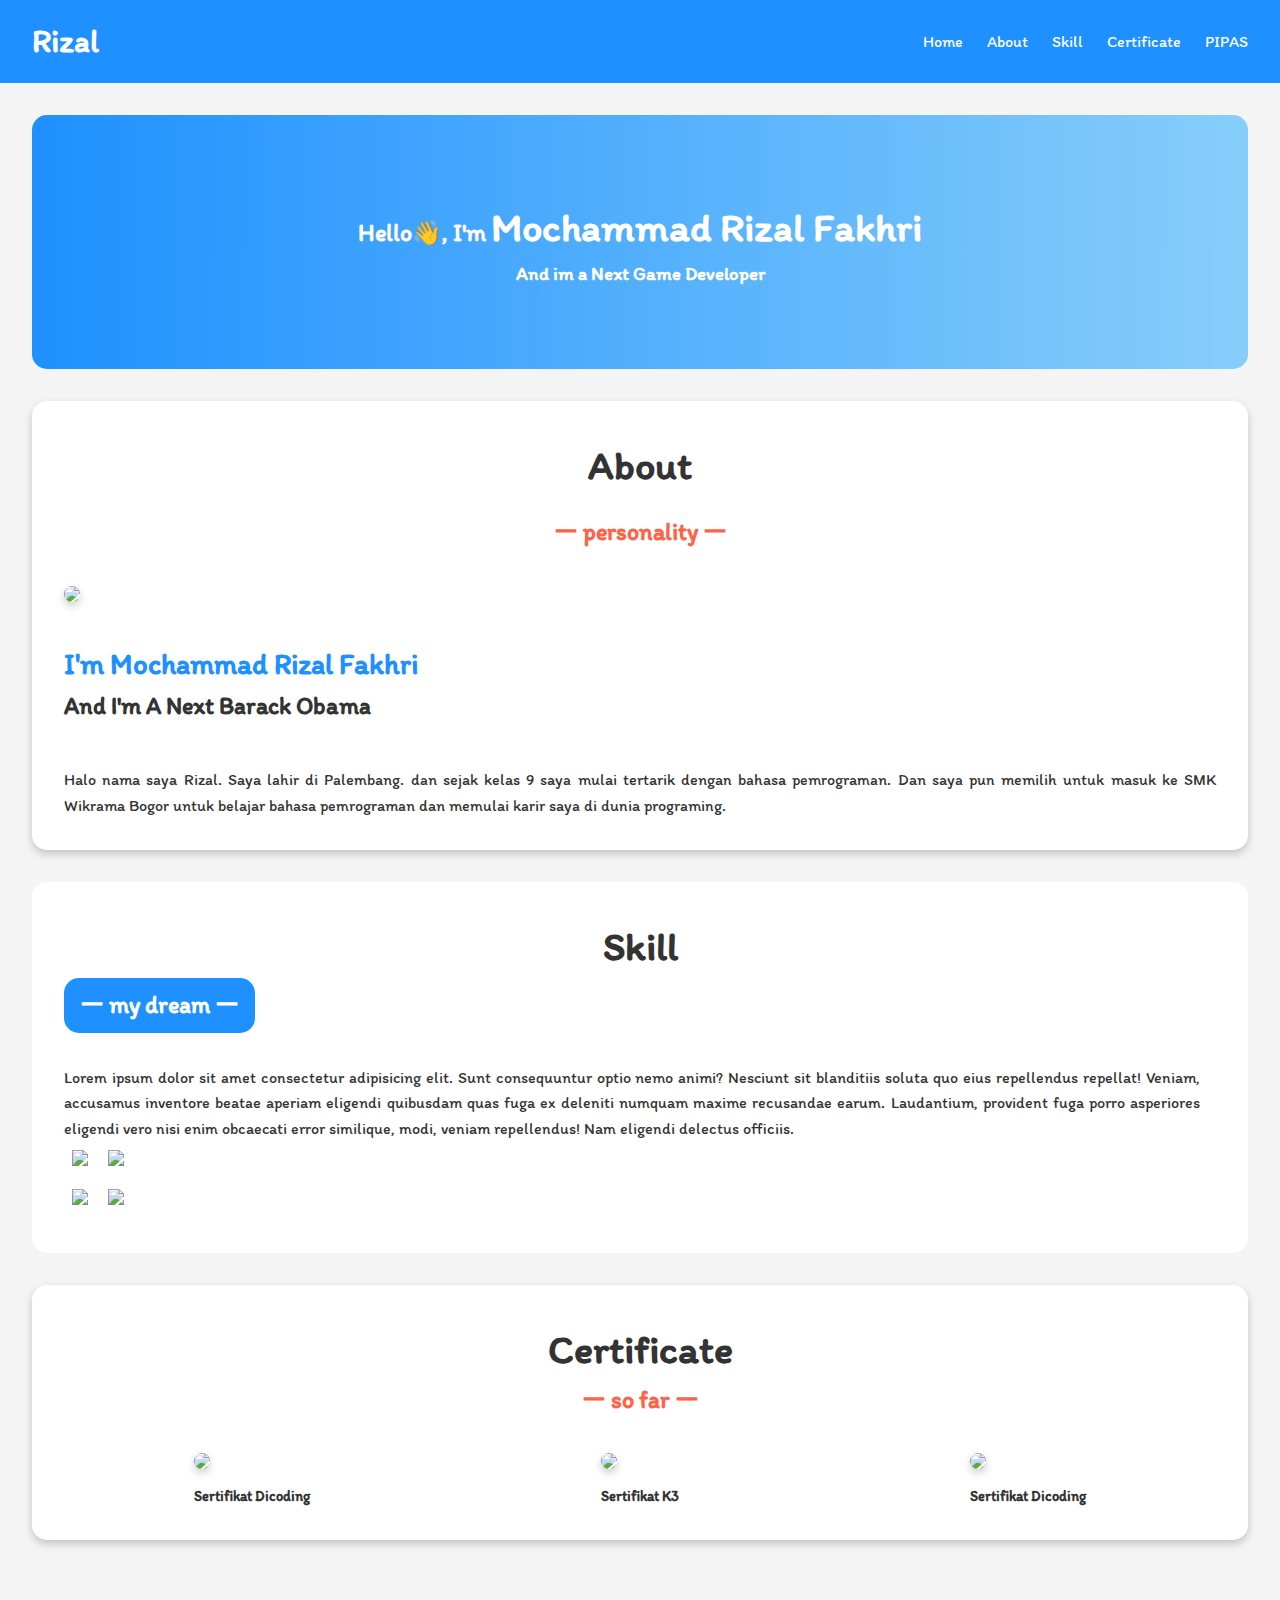
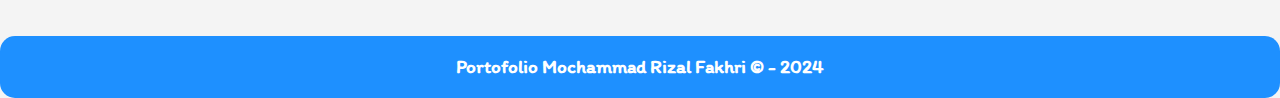
==== index.html @ a4b9734d "rizal-porto" ====
<!DOCTYPE html>
<html lang="en">
<head>
    <meta charset="UTF-8">
    <meta name="viewport" content="width=device-width, initial-scale=1.0">
    <link rel="stylesheet" href="gaya.css">
    <link rel="preconnect" href="https://fonts.googleapis.com">
    <link rel="preconnect" href="https://fonts.gstatic.com" crossorigin>
    <link href="https://fonts.googleapis.com/css2?family=Itim&display=swap" rel="stylesheet">
    <title>Rizal Portofolio</title>
</head>
    <body>
        <header>
            <h1><a href="#home" class="header-a-home">Rizal</a></h1>
            <nav>
                <ul>
                    <li><a href="#home">Home</a></li>
                    <li><a href="#about">About</a></li>
                    <li><a href="#skill">Skill</a></li>
                    <li><a href="#certificate">Certificate</a></li>
                    <li><a href="pipas.html">PIPAS</a></li>
                </ul>
            </nav>
        </header>
        <main>

            <!-- Home -->
            <article id="home" class="article-home">
                <h2>Hello👋, I'm <span class="article-home-name">Mochammad Rizal Fakhri</span></h2>
                <h3>And im a Next <span class="article-home-h31">Game Developer</span></h3>
            </article>

            <!-- About -->
            <article id="about" class="about">
                <div class="about-title">
                    <h1>About</h1>
                    <h2>ー <span class="about-h2-text">personality</span> ー</h2>
                </div>
                <div class="article-about">
                    <div class="article-about-img">
                        <img src="fotoprofile.jpg" href="Foto diri saya">
                    </div>
                    <div class="article-about-desk">
                        <h1>I'm <span class="article-about-desk-name">Mochammad Rizal Fakhri</span></h1>
                        <h2>And I'm A Next Barack Obama</h2><br>
                        <p>
                            Halo nama saya Rizal. Saya lahir di Palembang.
                            dan sejak kelas 9 saya mulai tertarik dengan bahasa pemrograman.
                            Dan saya pun memilih untuk masuk ke SMK Wikrama Bogor untuk belajar
                            bahasa pemrograman dan memulai karir saya di dunia programing.
                        </p>
                    </div>
                </div>
            </article>

            <!-- Skill -->
            <article id="skill" class="article-skill">
                <div class="article-skill-heading">
                    <h1>Skill</h1>
                    <h2>ー <span class="skill-h2">my dream</span> ー</h2><br>
                </div>
                <div class="article-skill-desk-img">
                    <div class="article-skill-desk">
                        <p>
                            Lorem ipsum dolor sit amet consectetur adipisicing elit. Sunt consequuntur optio nemo animi? Nesciunt sit blanditiis soluta quo eius repellendus repellat! Veniam, accusamus inventore beatae aperiam eligendi quibusdam quas fuga ex deleniti numquam maxime recusandae earum. Laudantium, provident fuga porro asperiores eligendi vero nisi enim obcaecati error similique, modi, veniam repellendus! Nam eligendi delectus officiis.
                        </p>
                    </div>
                    <div class="article-skill-img">
                        <img src="https://cdn.jsdelivr.net/gh/devicons/devicon@latest/icons/cplusplus/cplusplus-original.svg" />
                        <img src="https://cdn.jsdelivr.net/gh/devicons/devicon@latest/icons/html5/html5-original.svg"/><br>
                        <img src="https://cdn.jsdelivr.net/gh/devicons/devicon@latest/icons/css3/css3-original.svg" />
                        <img src="https://cdn.jsdelivr.net/gh/devicons/devicon@latest/icons/javascript/javascript-original.svg" />
                    </div>
                </div>
            </article>

            <!-- Certificate -->
            <article id="certificate" class="article-certificate">
                <h1>Certificate</h1>
                <h2>ー <span class="article-certificate-h2">so far</span> ー</h2>
                <div class="article-certificate-img">
                    <figure>
                        <img src="Screenshot 2024-11-29 101702.png" href="Sertifikat Dicoding HTML CSS">
                        <figcaption>Sertifikat Dicoding</figcaption>
                    </figure>
                    <figure>
                        <img src="screenshot-1736158545999.png" href="Sertifikat K3">
                        <figcaption>Sertifikat K3</figcaption>
                    </figure>
                    <figure>
                        <img src="Screenshot 2024-11-29 101702.png" href="Sertifikat Dicoding HTML CSS">
                        <figcaption>Sertifikat Dicoding</figcaption>
                    </figure>


        </main>
        <footer>
            <h1>Portofolio Mochammad Rizal Fakhri &copy; - 2024</h1>
        </footer>
    </body>
---- gaya.css ----
/* gaya.css */

/* General Reset */
* {
    margin: 0;
    padding: 0;
    box-sizing: border-box;
}

body {
    font-family: 'Itim', cursive;
    line-height: 1.6;
    background-color: #f4f4f4;
    color: #333;
}

header {
    display: flex;
    justify-content: space-between;
    align-items: center;
    background-color: #1e90ff;
    color: #fff;
    padding: 1rem 2rem;
    position: sticky;
    top: 0;
    z-index: 1000;
}

header h1 a {
    color: #fff;
    text-decoration: none;
    font-size: 2rem;
    font-weight: bold;
}

header nav ul {
    display: flex;
    list-style: none;
    gap: 1.5rem;
}

header nav ul li a {
    color: #fff;
    text-decoration: none;
    font-size: 1rem;
    transition: color 0.3s ease-in-out;
}

header nav ul li a:hover {
    color: #ff6347;
}

main {
    padding: 2rem;
}

/* Home Section */
.article-home {
    text-align: center;
    padding: 5rem 1rem;
    background: linear-gradient(to right, #1e90ff, #87cefa);
    color: #fff;
    border-radius: 15px;
    margin-bottom: 2rem;
}

.article-home-name {
    font-size: 2.5rem;
    font-weight: bold;
}

.article-home-h31 {
    color: #ffffff;
    font-weight: bold;
}

/* About Section */
.about {
    background-color: #ffffff;
    border-radius: 15px;
    padding: 2rem;
    margin-bottom: 2rem;
    box-shadow: 0 4px 8px rgba(0, 0, 0, 0.2);
}

.about-title h1 {
    font-size: 2.5rem;
    text-align: center;
    margin-bottom: 1rem;
}

.about-title h2 {
    text-align: center;
    color: #ff6347;
    margin-bottom: 2rem;
}

.article-about {
    display: flex;
    flex-wrap: wrap;
    gap: 2rem;
    align-items: center;
}

.article-about-img img {
    width: 100%;
    max-width: 300px;
    border-radius: 50%;
    box-shadow: 0 4px 8px rgba(0, 0, 0, 0.2);
}

.article-about-desk h1 {
    font-size: 1.8rem;
    color: #1e90ff;
}

.article-about-desk p {
    margin-top: 1rem;
    font-size: 1rem;
    text-align: justify;
}

/* Skill Section */
.article-skill {
    padding: 2rem;
    background-color: #ffffff;
    color: #333;
    border-radius: 15px;
    margin-bottom: 2rem;
}

.article-skill-heading h1 {
    text-align: center;
    font-size: 2.5rem;
}

.article-skill-heading h2 {
    text-align: center;
    margin-bottom: 2rem;
    color: #fff;
    background-color: #1e90ff;
    display: inline-block;
    padding: 0.5rem 1rem;
    border-radius: 15px;
}

.article-skill-desk-img {
    display: flex;
    flex-wrap: wrap;
    justify-content: space-between;
    align-items: center;
}

.article-skill-desk p {
    flex: 1;
    font-size: 1rem;
    text-align: justify;
    margin-right: 1rem;
}

.article-skill-img img {
    width: 70px;
    margin: 0.5rem;
    transition: transform 0.3s ease-in-out;
}

.article-skill-img img:hover {
    transform: scale(1.2);
}

/* Certificate Section */
.article-certificate {
    background-color: #fff;
    padding: 2rem;
    border-radius: 15px;
    box-shadow: 0 4px 8px rgba(0, 0, 0, 0.2);
    margin-bottom: 2rem;
}

.article-certificate h1 {
    font-size: 2.5rem;
    text-align: center;
}

.article-certificate h2 {
    text-align: center;
    color: #ff6347;
    margin-bottom: 2rem;
}

.article-certificate-img {
    display: flex;
    justify-content: space-around;
    flex-wrap: wrap;
    gap: 2rem;
}

.article-certificate-img img {
    width: 200%;
    max-width: 200px;
    border-radius: 10px;
    box-shadow: 0 4px 8px rgba(0, 0, 0, 0.2);
    transition: transform 0.3s ease-in-out;
}

.article-certificate-img img:hover {
    transform: scale(1.1);
}

.article-certificate-img figcaption {
    text-align: center;
    margin-top: 0.5rem;
    font-weight: bold;
    font-size: 0.9rem;
}

/* Footer */
footer {
    text-align: center;
    background-color: #1e90ff;
    color: #fff;
    padding: 1rem;
    margin-top: 2rem;
    font-size: 1rem;
    border-radius: 15px;
}

footer h1 {
    font-size: 1.2rem;
}

/* Responsive Design */
@media (max-width: 768px) {
    .article-about {
        flex-direction: column;
    }

    .article-skill-desk-img {
        flex-direction: column;
    }

    .article-certificate-img {
        flex-direction: column;
    }

    header nav ul {
        flex-direction: column;
        gap: 1rem;
    }
}
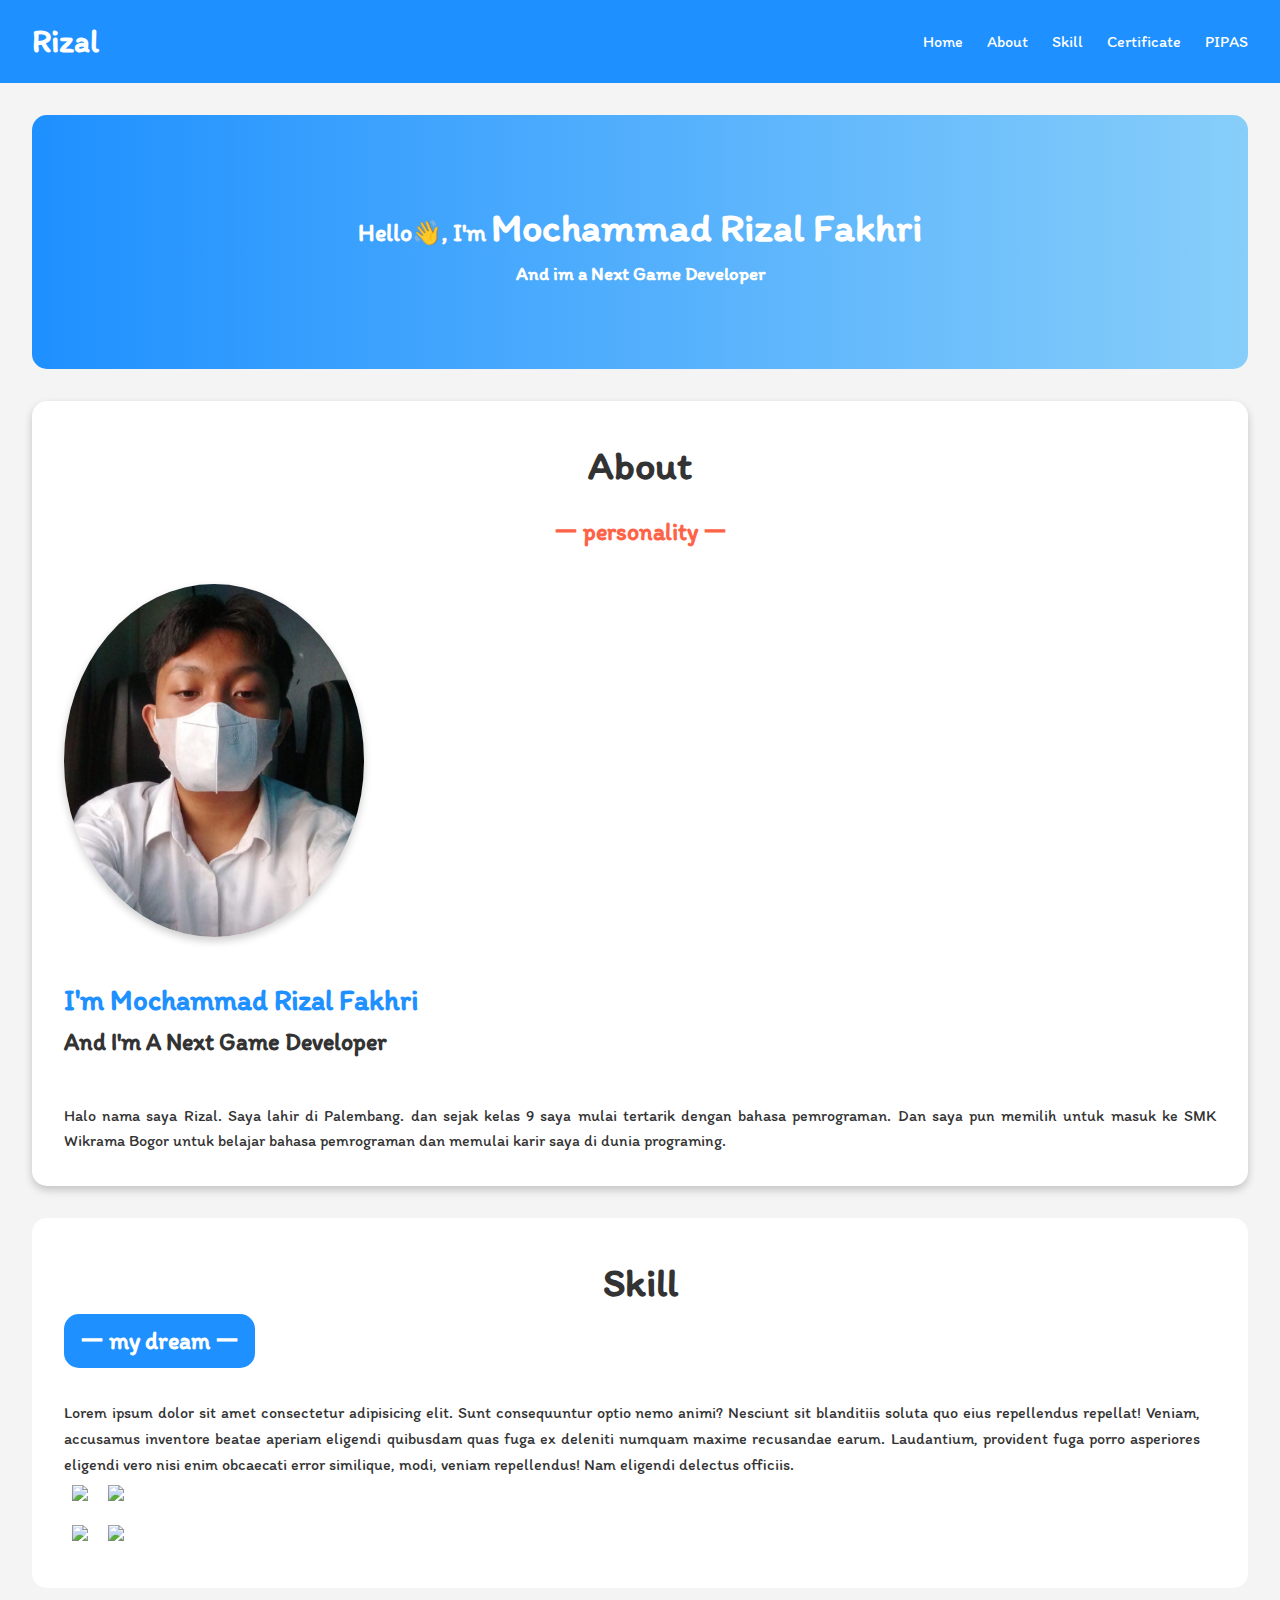
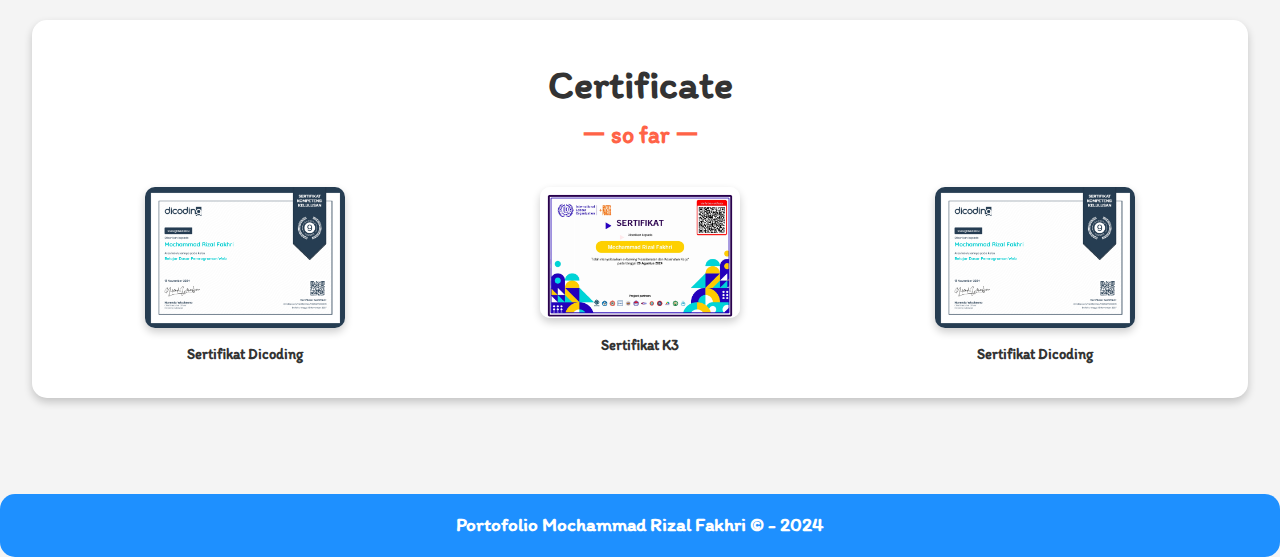
==== commit 5c42f1ed: "Add files via upload" ====
--- a/index.html
+++ b/index.html
@@ -42,7 +42,7 @@
                     </div>
                     <div class="article-about-desk">
                         <h1>I'm <span class="article-about-desk-name">Mochammad Rizal Fakhri</span></h1>
-                        <h2>And I'm A Next Barack Obama</h2><br>
+                        <h2>And I'm A Next Game Developer</h2><br>
                         <p>
                             Halo nama saya Rizal. Saya lahir di Palembang.
                             dan sejak kelas 9 saya mulai tertarik dengan bahasa pemrograman.
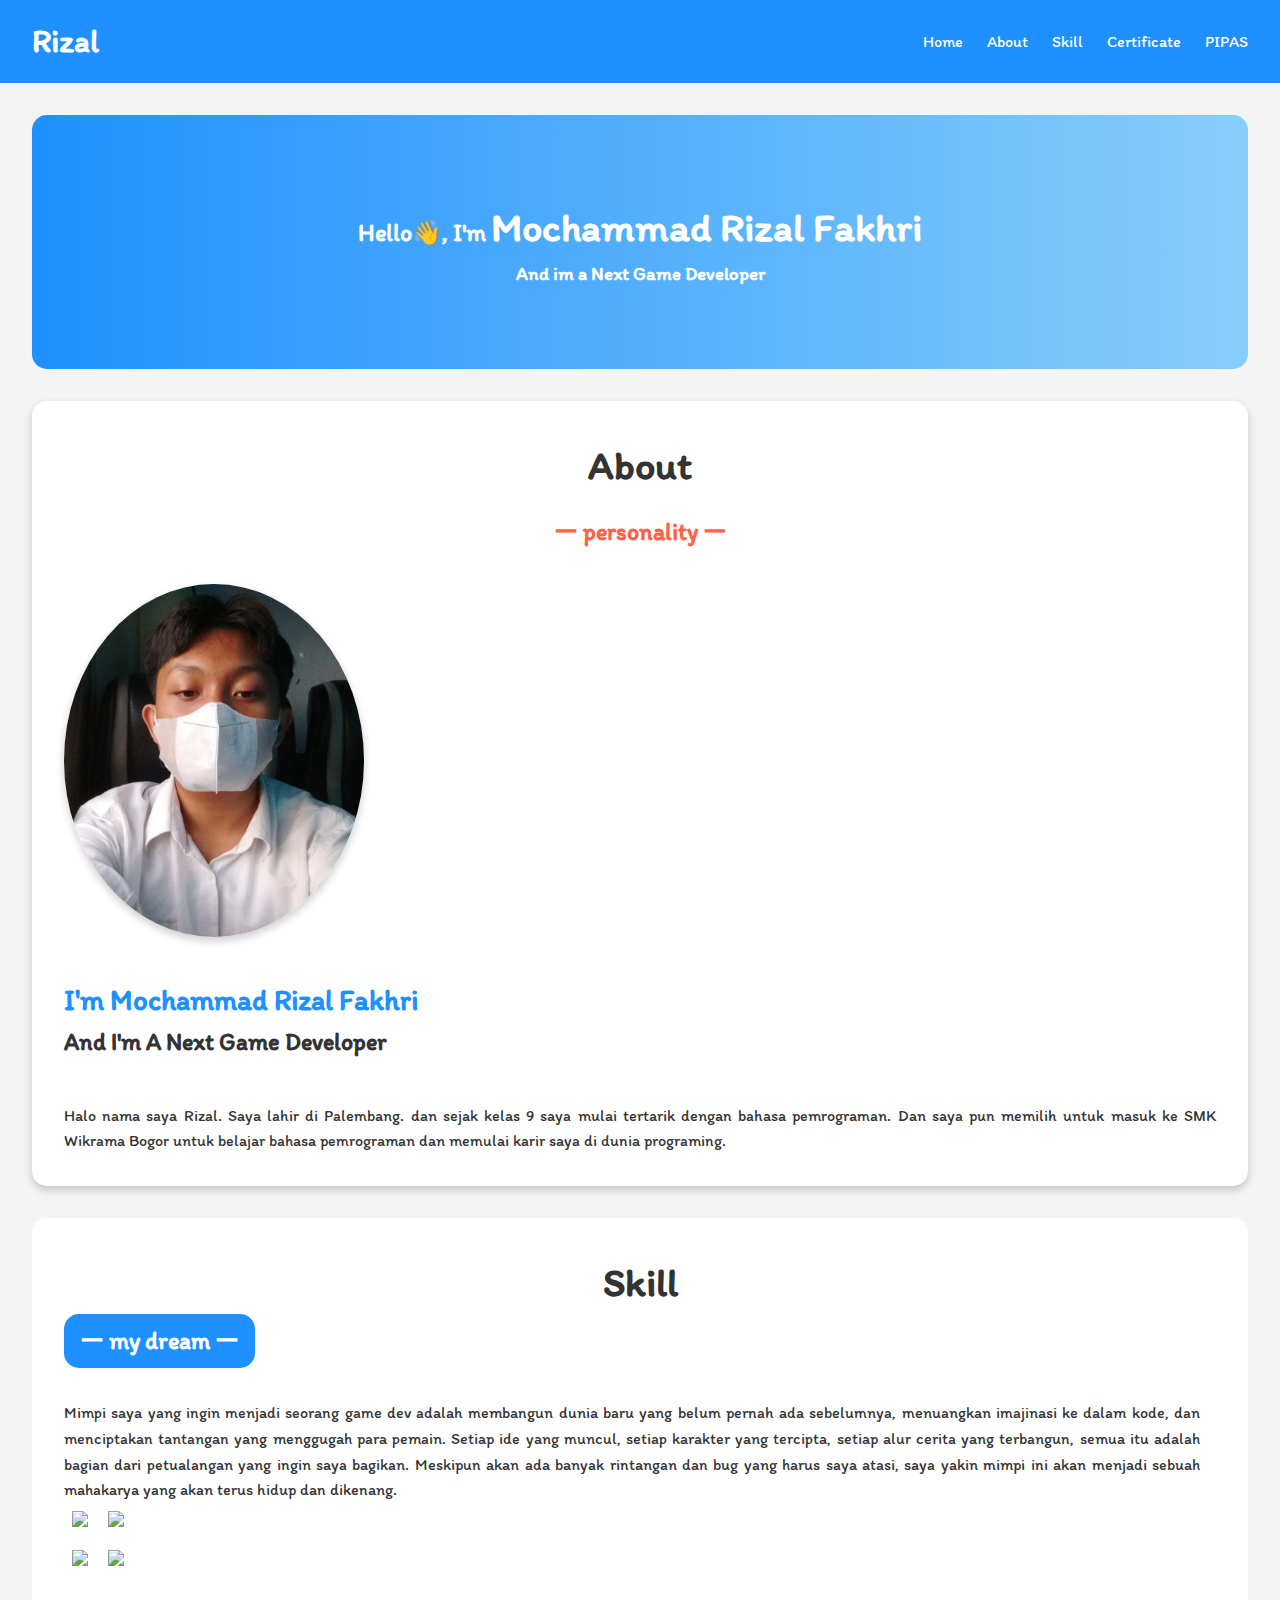
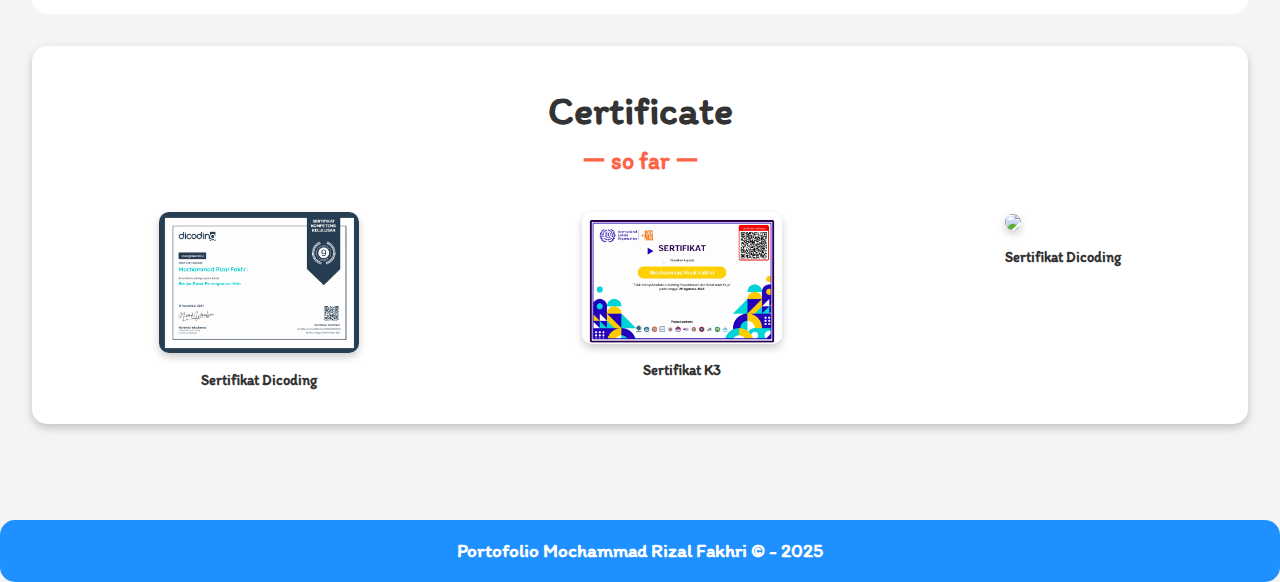
==== commit 24bc044e: "Add files via upload" ====
--- a/index.html
+++ b/index.html
@@ -62,7 +62,7 @@
                 <div class="article-skill-desk-img">
                     <div class="article-skill-desk">
                         <p>
-                            Lorem ipsum dolor sit amet consectetur adipisicing elit. Sunt consequuntur optio nemo animi? Nesciunt sit blanditiis soluta quo eius repellendus repellat! Veniam, accusamus inventore beatae aperiam eligendi quibusdam quas fuga ex deleniti numquam maxime recusandae earum. Laudantium, provident fuga porro asperiores eligendi vero nisi enim obcaecati error similique, modi, veniam repellendus! Nam eligendi delectus officiis.
+                            Mimpi saya yang ingin menjadi seorang game dev adalah membangun dunia baru yang belum pernah ada sebelumnya, menuangkan imajinasi ke dalam kode, dan menciptakan tantangan yang menggugah para pemain. Setiap ide yang muncul, setiap karakter yang tercipta, setiap alur cerita yang terbangun, semua itu adalah bagian dari petualangan yang ingin saya bagikan.  Meskipun akan ada banyak rintangan dan bug yang harus saya atasi, saya yakin mimpi ini akan menjadi sebuah mahakarya yang akan terus hidup dan dikenang. 
                         </p>
                     </div>
                     <div class="article-skill-img">
@@ -88,13 +88,14 @@
                         <figcaption>Sertifikat K3</figcaption>
                     </figure>
                     <figure>
-                        <img src="Screenshot 2024-11-29 101702.png" href="Sertifikat Dicoding HTML CSS">
+                        <img src="screenshot-1736393540090.png" href="Sertifikat Dicoding Javascript">
                         <figcaption>Sertifikat Dicoding</figcaption>
                     </figure>
 
 
         </main>
         <footer>
-            <h1>Portofolio Mochammad Rizal Fakhri &copy; - 2024</h1>
+            <h1>Portofolio Mochammad Rizal Fakhri &copy; - 2025
+            </h1>
         </footer>
     </body>
